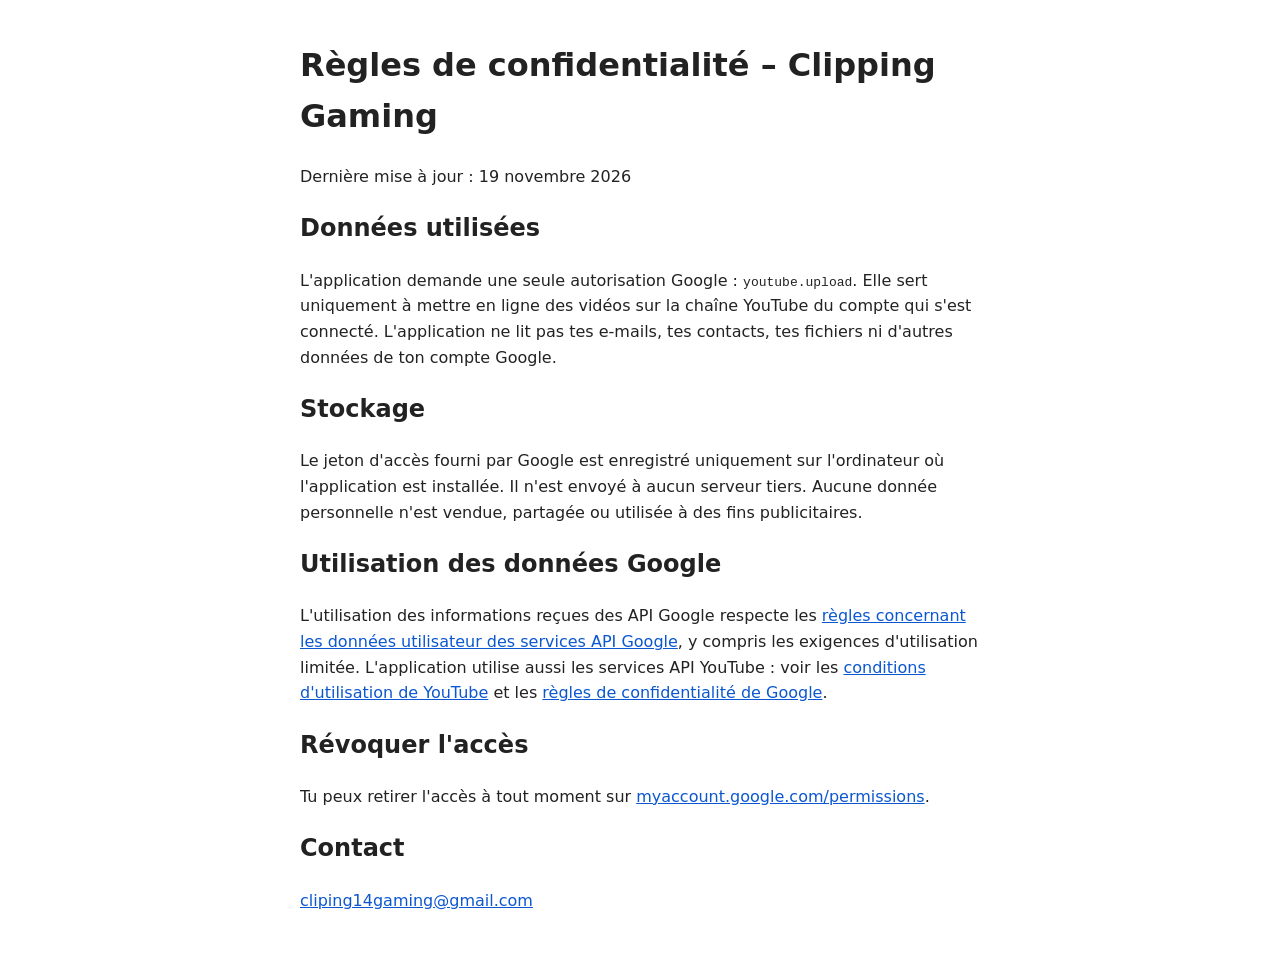
==== confidentialite.html @ c8978b0d "Add files via upload" ====
<!doctype html>
<html lang="fr">
<head>
<meta charset="utf-8">
<meta name="viewport" content="width=device-width, initial-scale=1">
<title>Règles de confidentialité</title>
<style>
  body { font-family: system-ui, sans-serif; max-width: 680px; margin: 40px auto; padding: 0 16px; line-height: 1.6; color: #222; background: #fff; }
  a { color: #0b57d0; }
</style>
</head>
<body>
<h1>Règles de confidentialité – Clipping Gaming</h1>
<p>Dernière mise à jour : 19 novembre 2026</p>

<h2>Données utilisées</h2>
<p>L'application demande une seule autorisation Google : <code>youtube.upload</code>. Elle sert uniquement à
mettre en ligne des vidéos sur la chaîne YouTube du compte qui s'est connecté.
L'application ne lit pas tes e-mails, tes contacts, tes fichiers ni d'autres données de ton compte Google.</p>

<h2>Stockage</h2>
<p>Le jeton d'accès fourni par Google est enregistré uniquement sur l'ordinateur où l'application est installée.
Il n'est envoyé à aucun serveur tiers. Aucune donnée personnelle n'est vendue, partagée ou utilisée à des fins publicitaires.</p>

<h2>Utilisation des données Google</h2>
<p>L'utilisation des informations reçues des API Google respecte les
<a href="https://developers.google.com/terms/api-services-user-data-policy">règles concernant les données utilisateur des services API Google</a>,
y compris les exigences d'utilisation limitée. L'application utilise aussi les services API YouTube :
voir les <a href="https://www.youtube.com/t/terms">conditions d'utilisation de YouTube</a> et les
<a href="https://policies.google.com/privacy">règles de confidentialité de Google</a>.</p>

<h2>Révoquer l'accès</h2>
<p>Tu peux retirer l'accès à tout moment sur
<a href="https://myaccount.google.com/permissions">myaccount.google.com/permissions</a>.</p>

<h2>Contact</h2>
<p><a href="mailto:cliping14gaming@gmail.com">cliping14gaming@gmail.com</a></p>
</body>
</html>
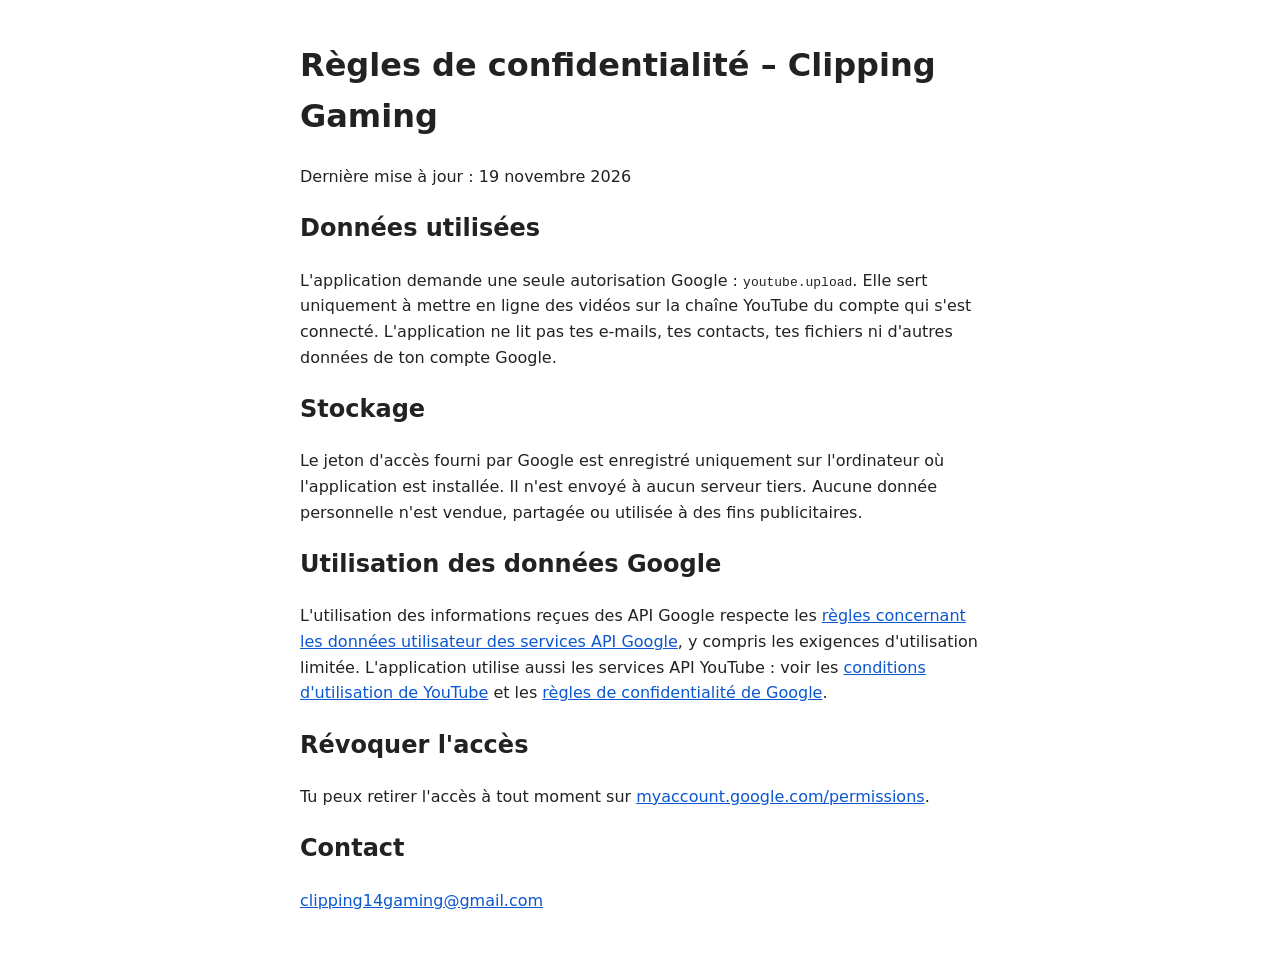
==== commit 146d1019: "Correct email address in confidentialite.html" ====
--- a/confidentialite.html
+++ b/confidentialite.html
@@ -34,6 +34,6 @@
 <a href="https://myaccount.google.com/permissions">myaccount.google.com/permissions</a>.</p>
 
 <h2>Contact</h2>
-<p><a href="mailto:cliping14gaming@gmail.com">cliping14gaming@gmail.com</a></p>
+<p><a href="mailto:cliping14gaming@gmail.com">clipping14gaming@gmail.com</a></p>
 </body>
 </html>
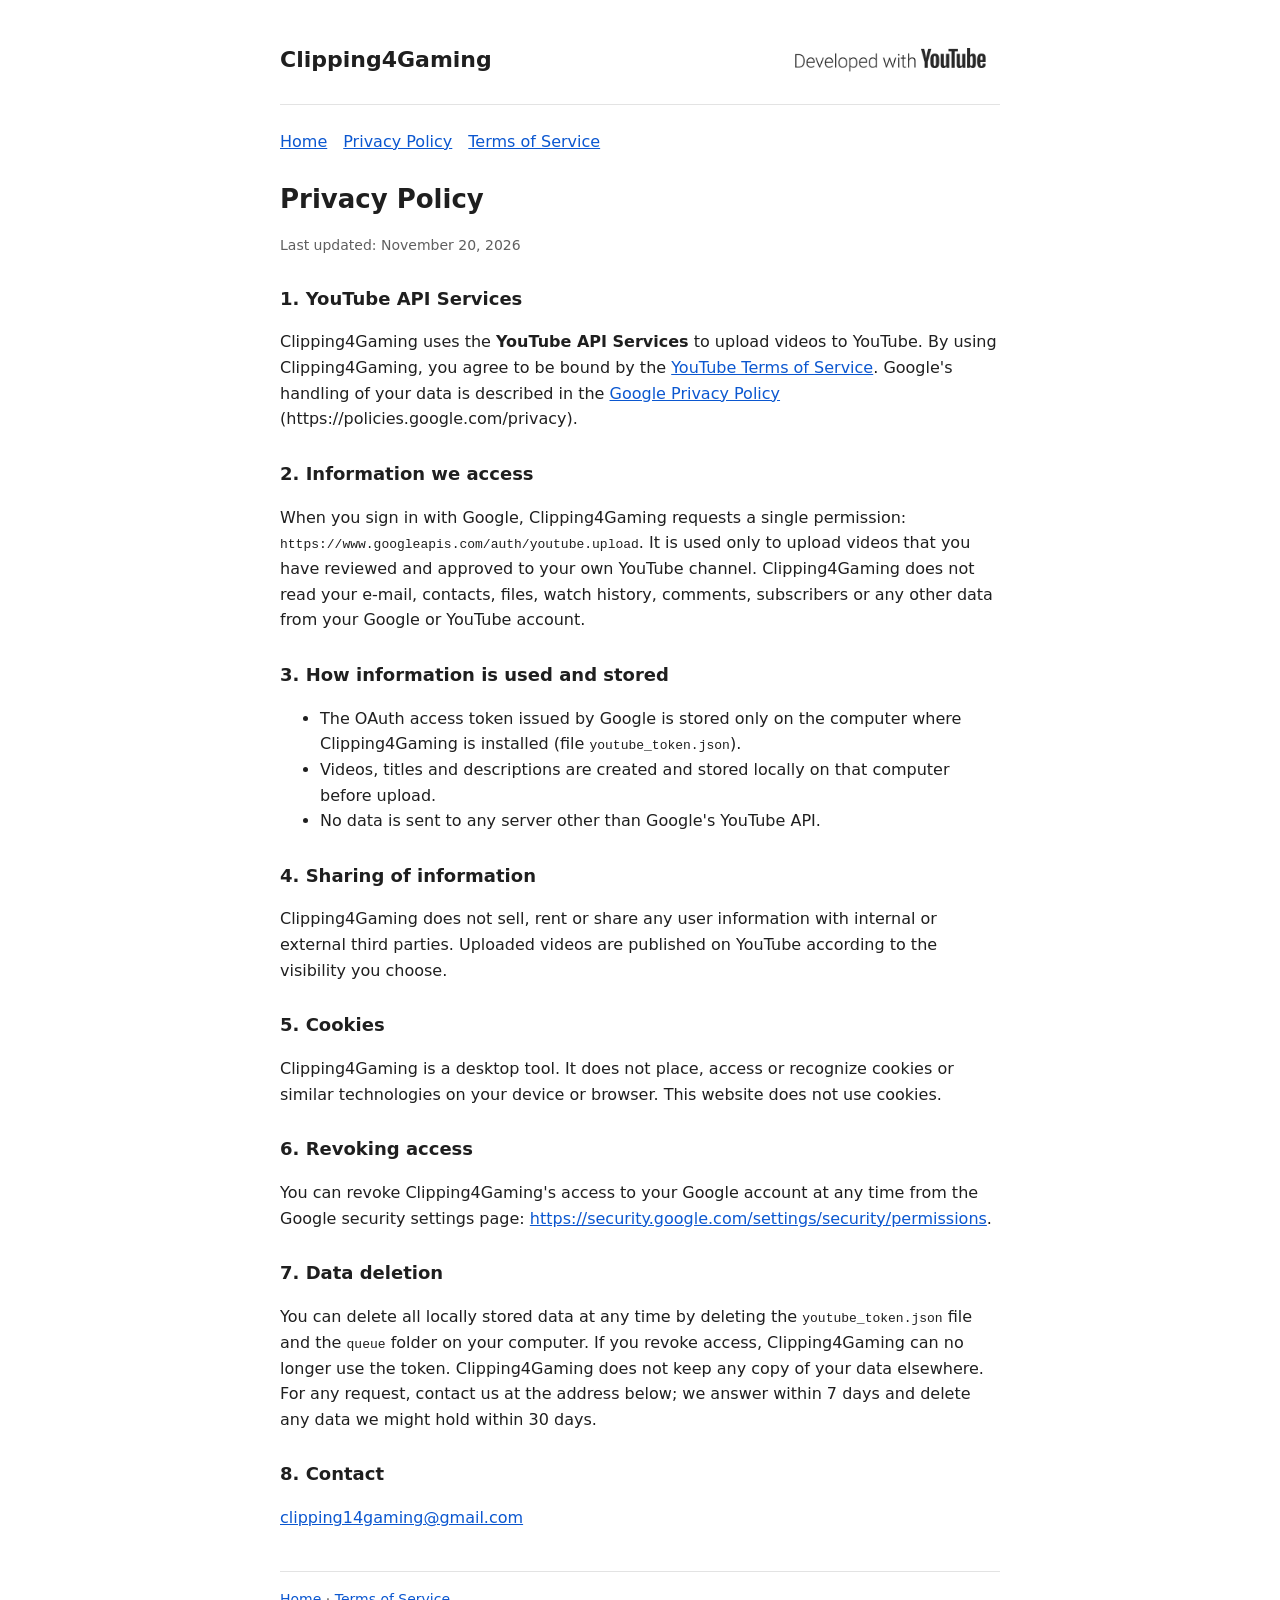
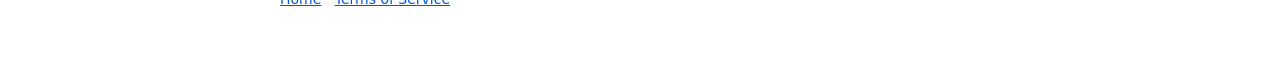
==== commit efa6cc5a: "Add files via upload" ====
--- a/confidentialite.html
+++ b/confidentialite.html
@@ -1,39 +1,68 @@
 <!doctype html>
-<html lang="fr">
+<html lang="en">
 <head>
 <meta charset="utf-8">
 <meta name="viewport" content="width=device-width, initial-scale=1">
-<title>Règles de confidentialité</title>
-<style>
-  body { font-family: system-ui, sans-serif; max-width: 680px; margin: 40px auto; padding: 0 16px; line-height: 1.6; color: #222; background: #fff; }
-  a { color: #0b57d0; }
-</style>
+<title>Privacy Policy – Clipping4Gaming</title>
+<link rel="stylesheet" href="style.css">
 </head>
 <body>
-<h1>Règles de confidentialité – Clipping Gaming</h1>
-<p>Dernière mise à jour : 19 novembre 2026</p>
+<header>
+  <a class="name" href="index.html">Clipping4Gaming</a>
+  <img src="developed-with-youtube.png" alt="Developed with YouTube">
+</header>
+<nav>
+  <a href="index.html">Home</a>
+  <a href="confidentialite.html">Privacy Policy</a>
+  <a href="conditions.html">Terms of Service</a>
+</nav>
 
-<h2>Données utilisées</h2>
-<p>L'application demande une seule autorisation Google : <code>youtube.upload</code>. Elle sert uniquement à
-mettre en ligne des vidéos sur la chaîne YouTube du compte qui s'est connecté.
-L'application ne lit pas tes e-mails, tes contacts, tes fichiers ni d'autres données de ton compte Google.</p>
+<h1>Privacy Policy</h1>
+<p class="muted">Last updated: November 20, 2026</p>
 
-<h2>Stockage</h2>
-<p>Le jeton d'accès fourni par Google est enregistré uniquement sur l'ordinateur où l'application est installée.
-Il n'est envoyé à aucun serveur tiers. Aucune donnée personnelle n'est vendue, partagée ou utilisée à des fins publicitaires.</p>
+<h2>1. YouTube API Services</h2>
+<p>Clipping4Gaming uses the <strong>YouTube API Services</strong> to upload videos to YouTube. By using Clipping4Gaming,
+you agree to be bound by the <a href="https://www.youtube.com/t/terms">YouTube Terms of Service</a>.
+Google's handling of your data is described in the
+<a href="https://policies.google.com/privacy">Google Privacy Policy</a> (https://policies.google.com/privacy).</p>
 
-<h2>Utilisation des données Google</h2>
-<p>L'utilisation des informations reçues des API Google respecte les
-<a href="https://developers.google.com/terms/api-services-user-data-policy">règles concernant les données utilisateur des services API Google</a>,
-y compris les exigences d'utilisation limitée. L'application utilise aussi les services API YouTube :
-voir les <a href="https://www.youtube.com/t/terms">conditions d'utilisation de YouTube</a> et les
-<a href="https://policies.google.com/privacy">règles de confidentialité de Google</a>.</p>
+<h2>2. Information we access</h2>
+<p>When you sign in with Google, Clipping4Gaming requests a single permission:
+<code>https://www.googleapis.com/auth/youtube.upload</code>. It is used only to upload videos that you have reviewed
+and approved to your own YouTube channel. Clipping4Gaming does not read your e-mail, contacts, files, watch history,
+comments, subscribers or any other data from your Google or YouTube account.</p>
 
-<h2>Révoquer l'accès</h2>
-<p>Tu peux retirer l'accès à tout moment sur
-<a href="https://myaccount.google.com/permissions">myaccount.google.com/permissions</a>.</p>
+<h2>3. How information is used and stored</h2>
+<ul>
+  <li>The OAuth access token issued by Google is stored only on the computer where Clipping4Gaming is installed
+      (file <code>youtube_token.json</code>).</li>
+  <li>Videos, titles and descriptions are created and stored locally on that computer before upload.</li>
+  <li>No data is sent to any server other than Google's YouTube API.</li>
+</ul>
 
-<h2>Contact</h2>
-<p><a href="mailto:cliping14gaming@gmail.com">clipping14gaming@gmail.com</a></p>
+<h2>4. Sharing of information</h2>
+<p>Clipping4Gaming does not sell, rent or share any user information with internal or external third parties.
+Uploaded videos are published on YouTube according to the visibility you choose.</p>
+
+<h2>5. Cookies</h2>
+<p>Clipping4Gaming is a desktop tool. It does not place, access or recognize cookies or similar technologies
+on your device or browser. This website does not use cookies.</p>
+
+<h2>6. Revoking access</h2>
+<p>You can revoke Clipping4Gaming's access to your Google account at any time from the Google security settings page:
+<a href="https://security.google.com/settings/security/permissions">https://security.google.com/settings/security/permissions</a>.</p>
+
+<h2>7. Data deletion</h2>
+<p>You can delete all locally stored data at any time by deleting the <code>youtube_token.json</code> file and the
+<code>queue</code> folder on your computer. If you revoke access, Clipping4Gaming can no longer use the token.
+Clipping4Gaming does not keep any copy of your data elsewhere. For any request, contact us at the address below;
+we answer within 7 days and delete any data we might hold within 30 days.</p>
+
+<h2>8. Contact</h2>
+<p><a href="mailto:clipping14gaming@gmail.com">clipping14gaming@gmail.com</a></p>
+
+<footer>
+  <a href="index.html">Home</a> · <a href="conditions.html">Terms of Service</a>
+</footer>
 </body>
 </html>
--- a/style.css
+++ b/style.css
@@ -0,0 +1,11 @@
+body { font-family: system-ui, -apple-system, "Segoe UI", sans-serif; max-width: 720px; margin: 0 auto; padding: 32px 16px 48px; line-height: 1.6; color: #1f1f1f; background: #fff; }
+header { display: flex; align-items: center; justify-content: space-between; gap: 16px; flex-wrap: wrap; border-bottom: 1px solid #e3e3e3; padding-bottom: 16px; margin-bottom: 24px; }
+header .name { font-size: 22px; font-weight: 700; color: #1f1f1f; text-decoration: none; }
+header img { height: 96px; width: auto; margin: -20px -24px -20px 0; }
+nav { display: flex; gap: 16px; flex-wrap: wrap; margin-bottom: 24px; }
+nav a, a { color: #0b57d0; }
+h1 { font-size: 26px; margin: 0 0 8px; }
+h2 { font-size: 18px; margin-top: 28px; }
+.muted { color: #5f5f5f; font-size: 14px; }
+.box { background: #f6f8fc; border: 1px solid #dbe3f3; border-radius: 10px; padding: 12px 16px; }
+footer { margin-top: 40px; padding-top: 16px; border-top: 1px solid #e3e3e3; font-size: 14px; color: #5f5f5f; }
